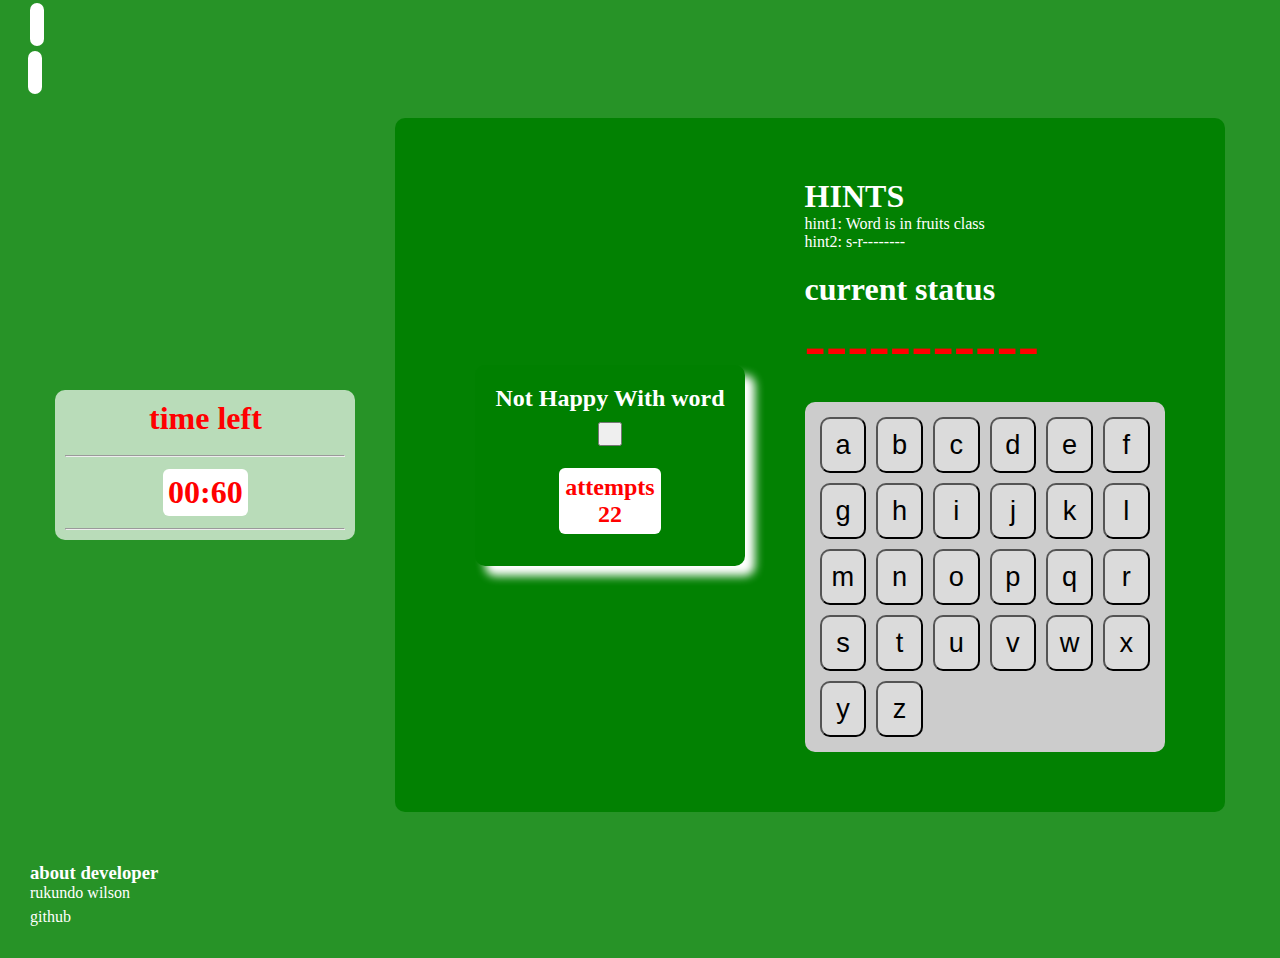
==== pages/hangman.html @ 51e8df46 "initial commit by wilson" ====
<!DOCTYPE html>
<html lang="en">
<head>
    <meta charset="UTF-8">
    <meta name="viewport" content="width=device-width, initial-scale=1.0">
    <title>games</title>
    <script src="../js/hangman.js"></script>
    <link rel="stylesheet" href="../css/hangman.css">
    <link rel="stylesheet" href="https://unicons.iconscout.com/release/v4.0.8/css/line.css">
</head>
<body>
    <nav>
        <div>
            <a href="preview.html" class="home"><i class="uil uil-home"></i></a>
        </div>
        <br>
        <div>
            <a href="preview.html" class="back"><i class="uil uil-step-backward-alt"></i></a>
        </div>
    </nav>
    <div class="result">
        <div class="ifwon">
            
            <h1 id="out-time">
                conglatulations you saved the man!
                game won.
            </h1>
            <h2 style="color: white;" class="reveal">The word was <SPan id="reveal"></SPan></h2>
            <button type="" id="reset"><i class="uil uil-redo"></i></button>

        </div>
    </div>
     <div class="control-room" id="control">
         <div class="side-bar">
            <h1 id="life" style="text-align: center;">time left</h1>
            <div class="images"><img src="../media/images/student-to-task-hangman.png" alt="" srcset=""></div>
            <hr>
            <div class="game-btn counter">
                <h1 id="digital-clock">00:60</h1>
            </div>
            <hr>

         </div>
         <div class="main-content">
            <div class="excluded">
                <h2>Not Happy With word<br><span id="exclude"></span></h2>
                <button type="reset" id="re-run"><i class="uil uil-redo"></i></button>
                <div class="game-btn attempts">
                    <h2>attempts<br><span id="t-attempts">0</span></h2>
                </div>
            </div>
            <div class="user">
                <div id="hints">
                    <h1>HINTS </h1>
                    <p>hint1: <span id="hint1">----------</span></p>
                    <p>hint2: <span id="hint2">----------</span></p>
                
                </div>
                <div id="progress">
                    <H1>current status <br><span id="d-progress">- - - -</span> </H1>
                </div>
                <div class="keyboard">
                    <!-- keys are packed vitually -->
                </div>
            </div>
         </div>
     </div>
     <footer>
        <div class="me">
            <h3>about developer </h3>
            <ul>
                <li>rukundo wilson</li>
                <li><i class="uil uil-github-alt"></i><a href="https://github.com/rukundowilson/">github</a></li>
            </ul>
        </div>
     </footer>
</body>
</html>
---- css/hangman.css ----
*{
    margin: 0;
    padding: 0;
    box-sizing: border-box;
}
nav{
    padding: 10px;
}
.side-bar{
    padding: 10px;
    background: #ffffffad;
    width: max(300px,200px);
    border-radius: 10px;
}
.home{
    margin: 20px;
    font-size: 1.6rem;
    color: rgba(0, 0, 0, 0.723);
    max-width: 100px;
    background: #fff;
    padding: 7px;
    border-radius: 10px;
}
.back{
    margin: 18px;
    font-size: 1.6rem;
    color: rgba(0, 0, 0, 0.723);
    max-width: fit-content;
    background: #fff;
    padding: 7px;
    border-radius: 10px;   
}
.side-bar H1,#t-attempts{
    color: red;
}
body{
    background-color: rgba(0, 128, 0, 0.849);
}
.control-room{
    margin: 20px;
    display: flex;
    justify-content: center;
    align-items: center;
    gap: 40px;
    flex-wrap: wrap;
}
.main-content{
    padding: 2.5rem;
    border-radius: 10px;
    display: flex;
    background: rgba(0, 128, 0, 0.932);
    flex-wrap: wrap;
    justify-content: center;
}
.excluded{
    min-height: 200px;
    align-self: center;
    margin: 40px;
    background-color: green;
    box-shadow: 10px 10px 10px;
    color: #fff;
    padding: 20PX;
    border-radius: 10px;
    text-align: center;
    max-width: 350px;
}
#hints{
    color: #fff;
    margin: 20px;
}
#progress{
    margin: 20px;
    color: #fff;
}
.form{
    margin: 30px;
}
#user-input{
    text-align: center;
    margin: 10px;
    padding: 10px;
    font-size: 1.5rem;
    border-radius: 50%;
    width: 200px;
}
#sbmt{
    padding: 5px;
    font-size: 1.2rem;
    /* margin: 0 auto; */
    display: block;
    margin-left: 80px;
}
#d-progress{
    font-size: 4rem;
    color: red;
}
.side-bar img{
    width: 100%;
}
.game-btn{
    background: #fff;
    padding: 5px;
    border-radius: 6px;
    text-align: center;
    margin: 12px auto;
    display: block;
    max-width: fit-content;
    color: red;
}

.attempts{
    max-width: fit-content;
    padding: 6px;
}
.ifwon{
    position: absolute;
    bottom: 50%;
    z-index: 10;
    display: none;
    background: rgba(0, 128, 0, 0.822);
    padding: 20px;
    text-align: center;
    border-radius: 10px;
}
.ifwon h1{
    margin: 10px;
    font-size: 2.204rem;
    text-transform:capitalize;
    color: #fffeff;
}
#reset{
    font-size: 2.9rem;
    color: white;    
    margin: 0 auto;
    display: block;
    background: none;
    border: none;
}
#reset:hover{
    background: #0000006d;
    border-radius: 50%;     
}
.result{
    display: flex;
    justify-content: center;
    align-items: center;
}
.keyboard{
    margin: 20px;
    display: grid;
    grid-template-columns: repeat(6,1fr);
    background: hsl(0, 0%, 80%);
    padding: 10px;
    border-radius: 10px;
}
.keyboard button{
    margin: 5px;
    padding: 10px;
    font-size: 1.7rem;
    background-color: #ffffff4d;
    transition: 500ms ease-in-out;
    border-radius: 10px;
}
.keyboard button:hover{
    background-color: green;
    scale: 1.1;
    color: #fff;
}
.reveal{
    margin: 0 auto;
}
#reveal{
    color: red;

}
#re-run{
    padding: 10px;
    margin: 10px;
}
footer{
    padding: 30px;
    color: #fff;
}
footer ul{
    list-style: none;
}
footer ul li,
footer ul li a{
    color: #fff;
    text-decoration: none;
}
.uil{
    font-size: 1.4rem;
}
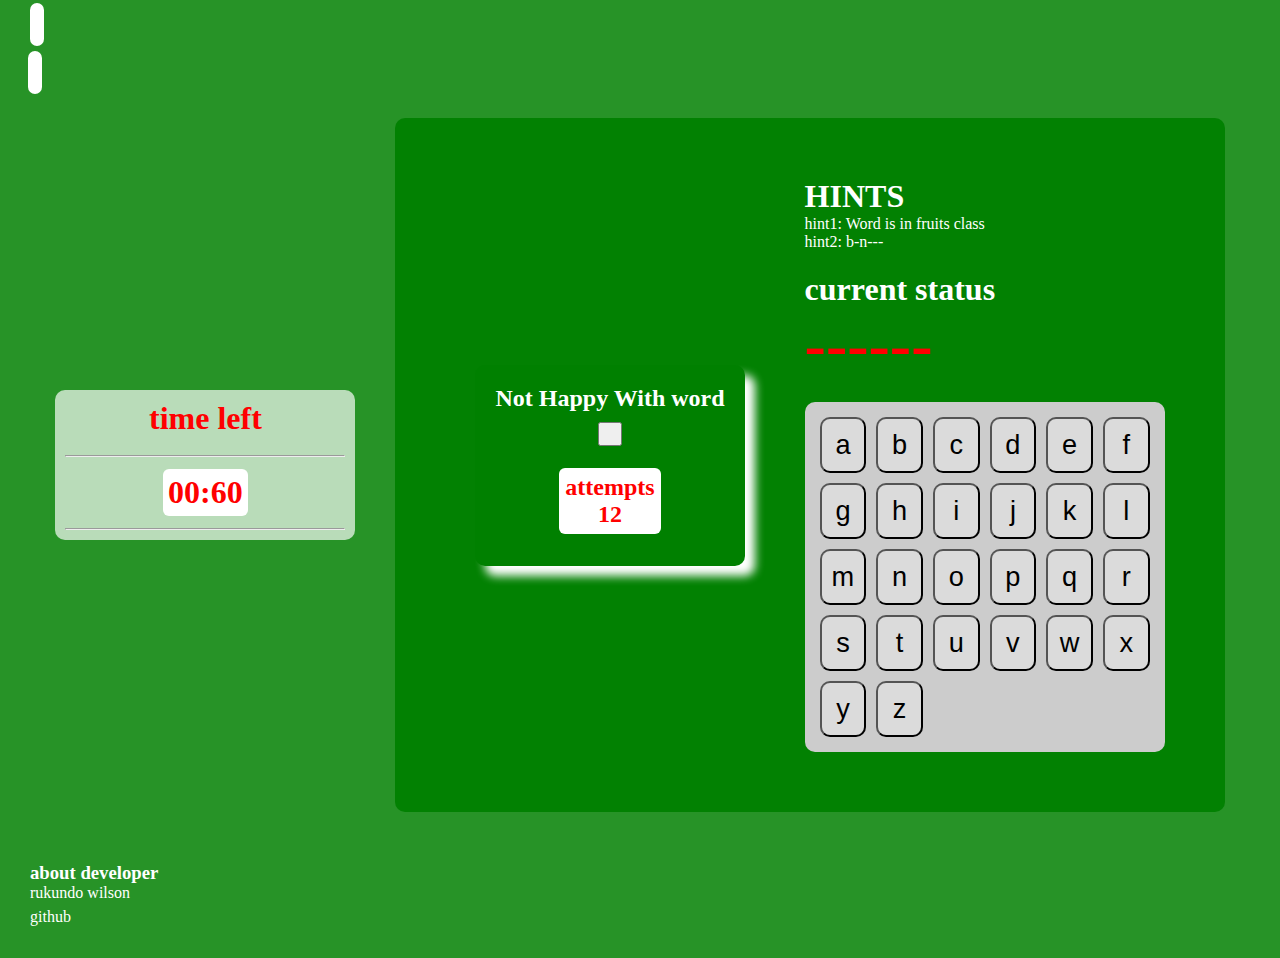
==== commit 9396545a: "changed preview to index.html" ====
--- a/pages/hangman.html
+++ b/pages/hangman.html
@@ -11,11 +11,11 @@
 <body>
     <nav>
         <div>
-            <a href="preview.html" class="home"><i class="uil uil-home"></i></a>
+            <a href="index.html" class="home"><i class="uil uil-home"></i></a>
         </div>
         <br>
         <div>
-            <a href="preview.html" class="back"><i class="uil uil-step-backward-alt"></i></a>
+            <a href="index.html" class="back"><i class="uil uil-step-backward-alt"></i></a>
         </div>
     </nav>
     <div class="result">
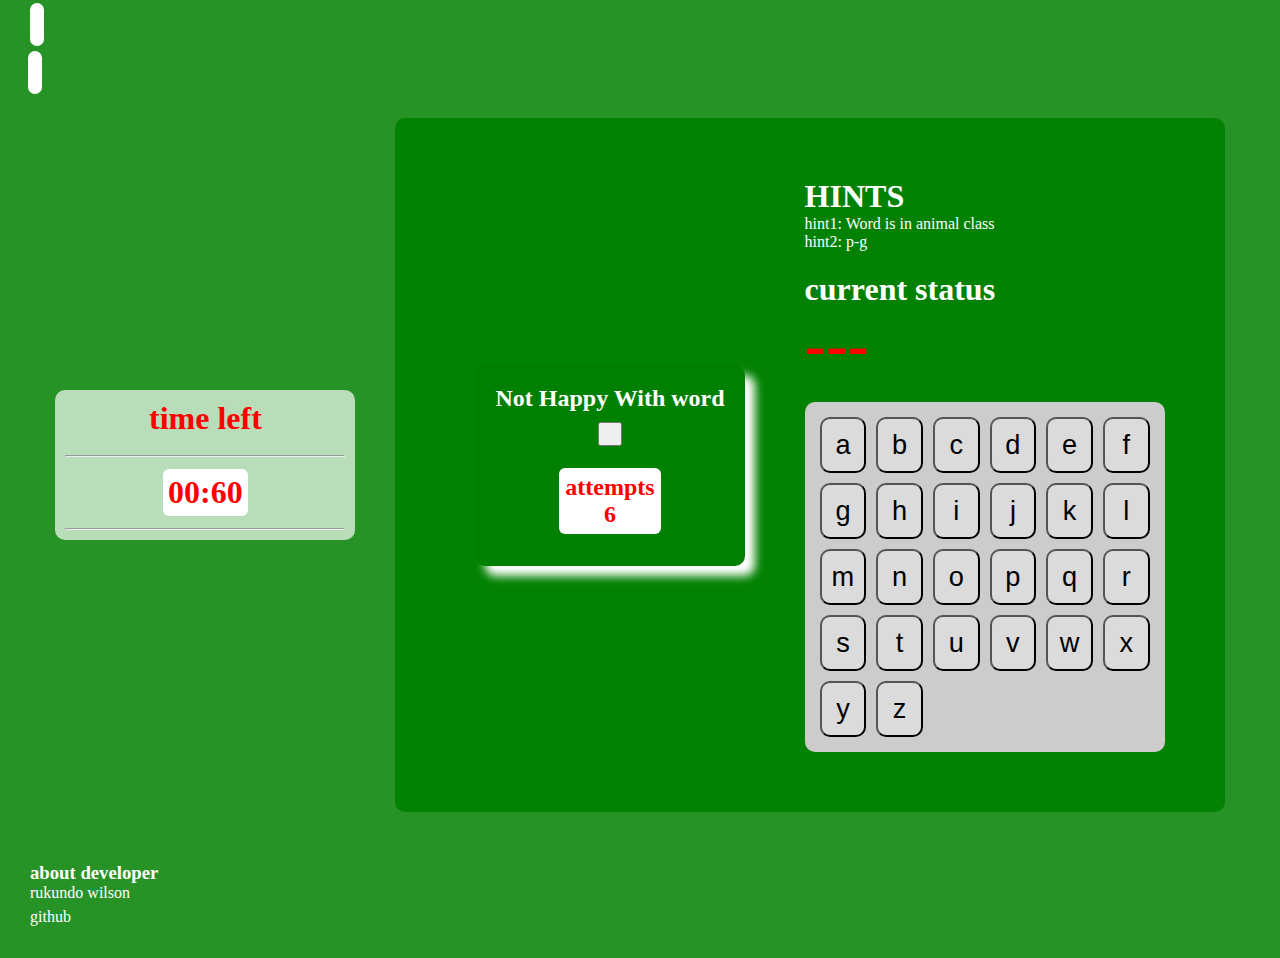
==== commit 072be59f: "removed some buttons" ====
--- a/pages/hangman.html
+++ b/pages/hangman.html
@@ -11,11 +11,11 @@
 <body>
     <nav>
         <div>
-            <a href="index.html" class="home"><i class="uil uil-home"></i></a>
+            <a href="../index.html" class="home"><i class="uil uil-home"></i></a>
         </div>
         <br>
         <div>
-            <a href="index.html" class="back"><i class="uil uil-step-backward-alt"></i></a>
+            <a href="../index.html" class="back"><i class="uil uil-step-backward-alt"></i></a>
         </div>
     </nav>
     <div class="result">
